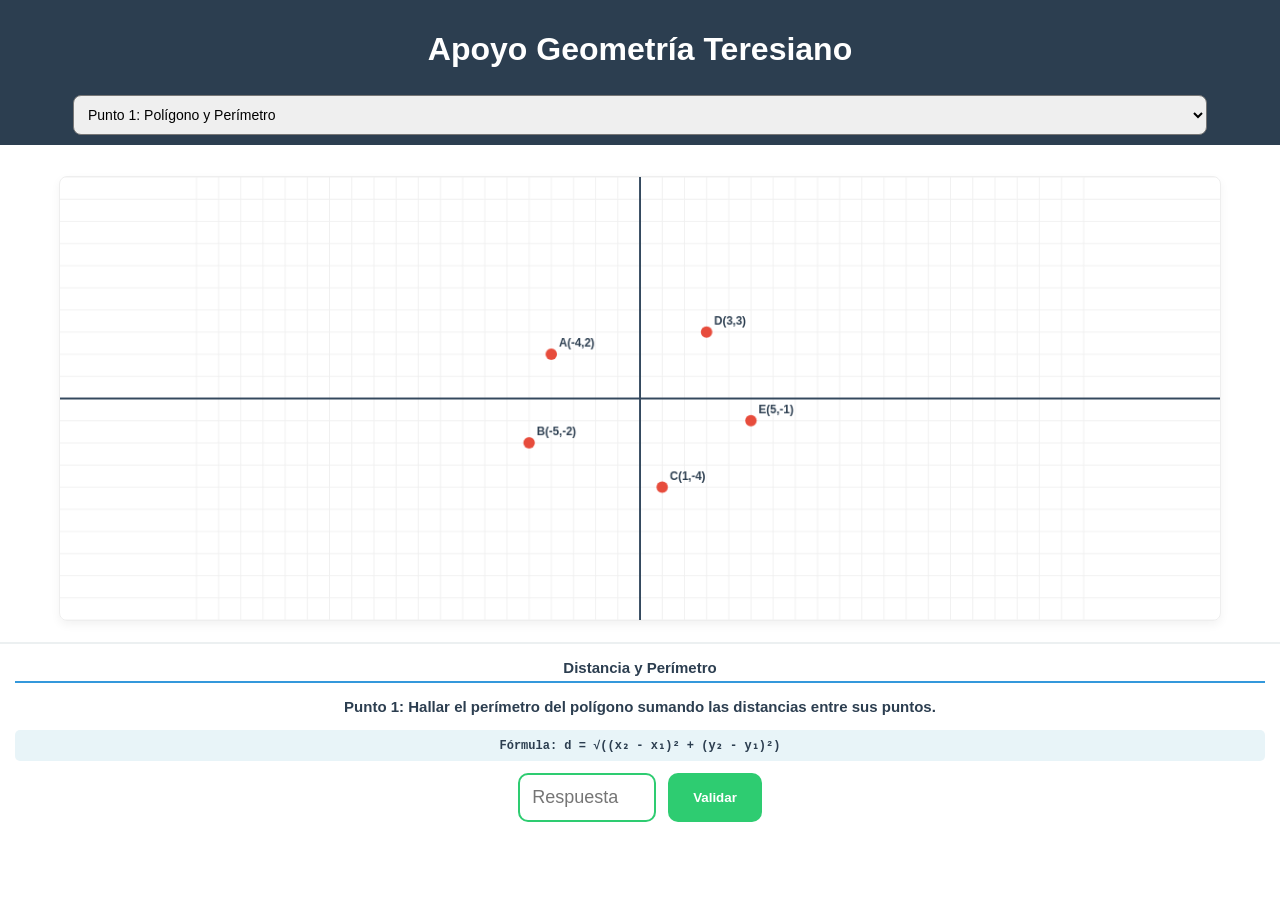
==== index.html @ 0012d0bf "Update index.html" ====
<!DOCTYPE html>
<html lang="es">
<head>
    <meta charset="UTF-8">
    <meta name="viewport" content="width=device-width, initial-scale=1.0, maximum-scale=1.0, user-scalable=no">
    <title>Geo-Entrenador Valentina</title>
    <link rel="stylesheet" href="style.css">
</head>
<body>
    <div id="app-container">
        <header>
            <h1>Apoyo Geometría Teresiano</h1>
            <select id="selector-ejercicio" onchange="cambiarEjercicio()">
                <option value="0">Punto 1: Polígono y Perímetro</option>
                <option value="1">Punto 2: Ecuación y Diámetro</option>
                <option value="2">Punto 6: Tipo de Triángulo</option>
                <option value="3">Punto 9: Trazo de Circunferencia</option>
            </select>
        </header>

        <main id="game-canvas">
            <canvas id="plano"></canvas>
        </main>

        <section id="interaccion">
            <div id="instruccion">Selecciona un ejercicio para empezar</div>
            
            <div class="entrada-respuesta">
                <input type="number" id="resultado-usuario" placeholder="Respuesta" step="0.01">
                <button onclick="verificarRespuesta()">Validar</button>
            </div>

            <div id="explicacion-zona" style="display:none;">
                <div class="alerta-tutorial">
                    <p id="texto-explicativo"></p>
                </div>
            </div>
        </section>
    </div>
    <script src="script.js?v=6"></script>
</body>
</html>
---- style.css ----
body { 
    margin: 0; 
    font-family: 'Segoe UI', sans-serif; 
    background-color: #f0f4f8; 
    overflow: hidden; 
    touch-action: manipulation; 
}
#app-container { 
    display: flex; 
    flex-direction: column; 
    height: 100vh; 
}
header { 
    background: #2c3e50; 
    color: white; 
    padding: 10px; 
    text-align: center; 
    z-index: 10;
}
#selector-ejercicio { 
    width: 90%; 
    padding: 10px; 
    border-radius: 8px; 
    font-size: 14px; 
    margin-top: 5px;
}
#progreso-bar { 
    width: 90%; 
    height: 8px; 
    background: #455a64; 
    border-radius: 10px; 
    margin: 8px auto; 
    overflow: hidden; 
}
#avance { 
    width: 10%; 
    height: 100%; 
    background: #4caf50; 
    transition: width 0.5s ease; 
}

/* AQUÍ EL AJUSTE PARA BAJAR Y CENTRAR EL PLANO */
#game-canvas { 
    flex-grow: 1; 
    display: flex;
    justify-content: center;
    align-items: center;
    background: #ffffff; 
    padding-top: 20px; /* Baja el plano un poco */
    padding-bottom: 10px;
}
canvas { 
    max-width: 95%;
    max-height: 95%;
    border: 1px solid #eee;
    box-shadow: 0 4px 10px rgba(0,0,0,0.05);
    border-radius: 8px;
}

#interaccion { 
    padding: 15px; 
    background: white; 
    min-height: 240px; 
    border-top: 2px solid #ecf0f1;
    overflow-y: auto; 
}
#instruccion { 
    font-size: 15px; 
    color: #2c3e50; 
    font-weight: bold; 
    margin-bottom: 12px; 
    text-align: center;
}
.panel-practica { 
    display: flex; 
    flex-direction: column; 
    gap: 10px; 
}
#inputs-coordenadas { 
    display: grid; 
    grid-template-columns: 1fr 1fr; 
    gap: 10px; 
}
.input-punto { 
    padding: 8px; 
    border: 1px solid #3498db; 
    border-radius: 6px; 
    width: 70px; 
    font-size: 14px;
}
.entrada-respuesta { 
    display: flex; 
    gap: 12px; 
    justify-content: center; 
    margin-top: 10px; 
}
input[type="number"]#resultado-usuario { 
    padding: 12px; 
    border: 2px solid #2ecc71; 
    border-radius: 10px; 
    width: 110px; 
    font-size: 18px; 
}
button { 
    padding: 12px 25px; 
    background: #2ecc71; 
    color: white; 
    border: none; 
    border-radius: 10px; 
    font-weight: bold; 
    cursor: pointer;
}
.alerta-tutorial { 
    background: #fff9c4; 
    padding: 12px; 
    border-radius: 8px; 
    border-left: 5px solid #fbc02d; 
    margin-top: 10px;
    font-size: 14px; 
}
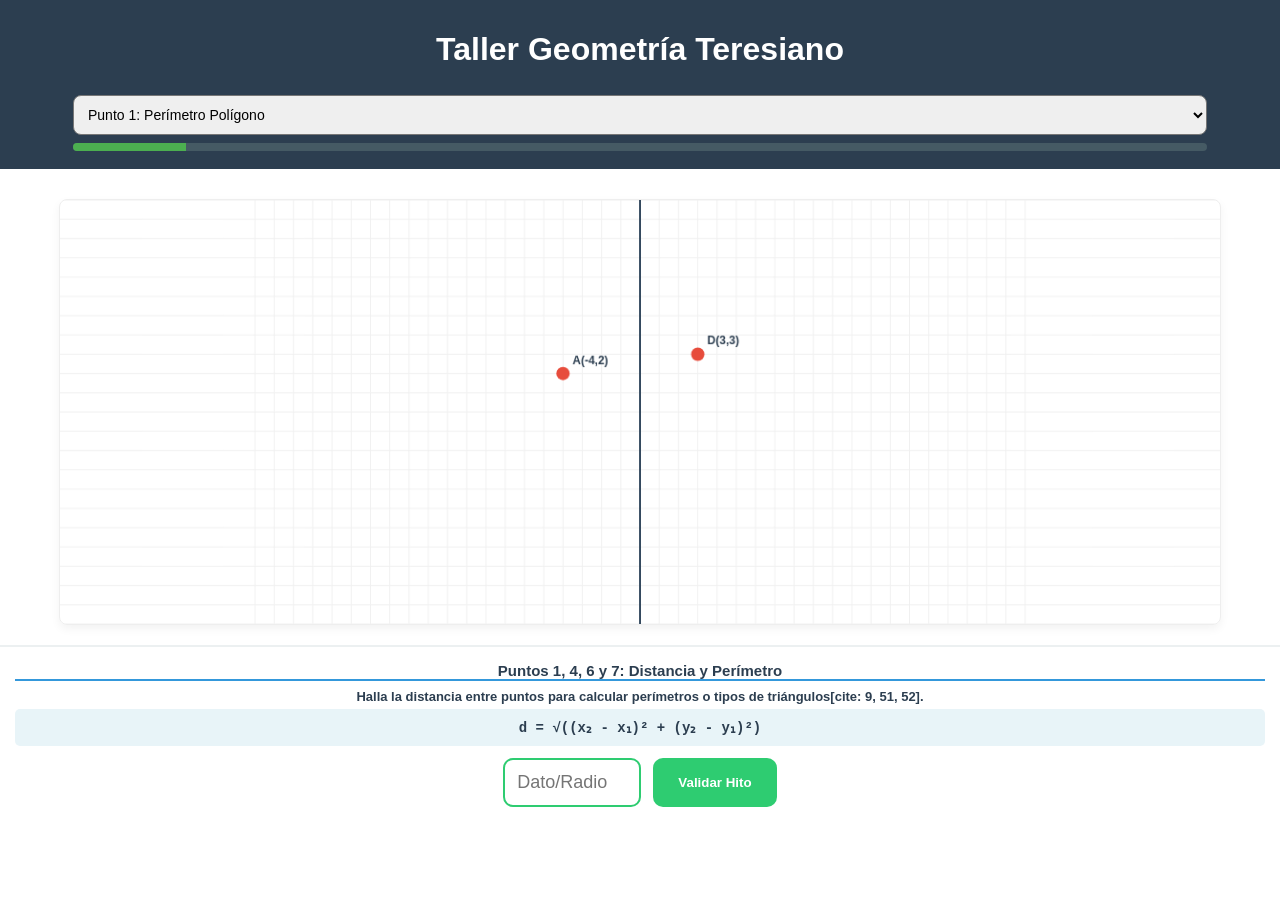
==== commit 868815eb: "Update index.html" ====
--- a/index.html
+++ b/index.html
@@ -3,40 +3,39 @@
 <head>
     <meta charset="UTF-8">
     <meta name="viewport" content="width=device-width, initial-scale=1.0, maximum-scale=1.0, user-scalable=no">
-    <title>Geo-Entrenador Valentina</title>
+    <title>Geo-Master Valentina</title>
     <link rel="stylesheet" href="style.css">
 </head>
 <body>
     <div id="app-container">
         <header>
-            <h1>Apoyo Geometría Teresiano</h1>
+            <h1>Taller Geometría Teresiano</h1>
             <select id="selector-ejercicio" onchange="cambiarEjercicio()">
-                <option value="0">Punto 1: Polígono y Perímetro</option>
-                <option value="1">Punto 2: Ecuación y Diámetro</option>
-                <option value="2">Punto 6: Tipo de Triángulo</option>
-                <option value="3">Punto 9: Trazo de Circunferencia</option>
+                <option value="0">Punto 1: Perímetro Polígono</option>
+                <option value="1">Punto 2: Diámetro AB</option>
+                <option value="2">Punto 3: Ec. General a Canónica</option>
+                <option value="3">Punto 4: Análisis de Plano</option>
+                <option value="4">Punto 5: Ec. Canónica y General</option>
+                <option value="5">Punto 6: Tipo de Triángulo</option>
+                <option value="6">Punto 7: Triángulo DEF</option>
+                <option value="7">Punto 8: Radio y Centro</option>
+                <option value="8">Punto 9: Trazo (Radio 1.6)</option>
+                <option value="9">Punto 10: Trazo (Radio 2.0)</option>
             </select>
+            <div id="progreso-bar"><div id="avance"></div></div>
         </header>
-
-        <main id="game-canvas">
-            <canvas id="plano"></canvas>
-        </main>
-
+        <main id="game-canvas"><canvas id="plano"></canvas></main>
         <section id="interaccion">
-            <div id="instruccion">Selecciona un ejercicio para empezar</div>
-            
+            <div id="instruccion">Cargando taller...</div>
             <div class="entrada-respuesta">
-                <input type="number" id="resultado-usuario" placeholder="Respuesta" step="0.01">
-                <button onclick="verificarRespuesta()">Validar</button>
+                <input type="number" id="resultado-usuario" placeholder="Dato/Radio" step="0.01">
+                <button onclick="verificarRespuesta()">Validar Hito</button>
             </div>
-
             <div id="explicacion-zona" style="display:none;">
-                <div class="alerta-tutorial">
-                    <p id="texto-explicativo"></p>
-                </div>
+                <div class="alerta-tutorial"><p id="texto-explicativo"></p></div>
             </div>
         </section>
     </div>
-    <script src="script.js?v=6"></script>
+    <script src="script.js?v=7"></script>
 </body>
 </html>
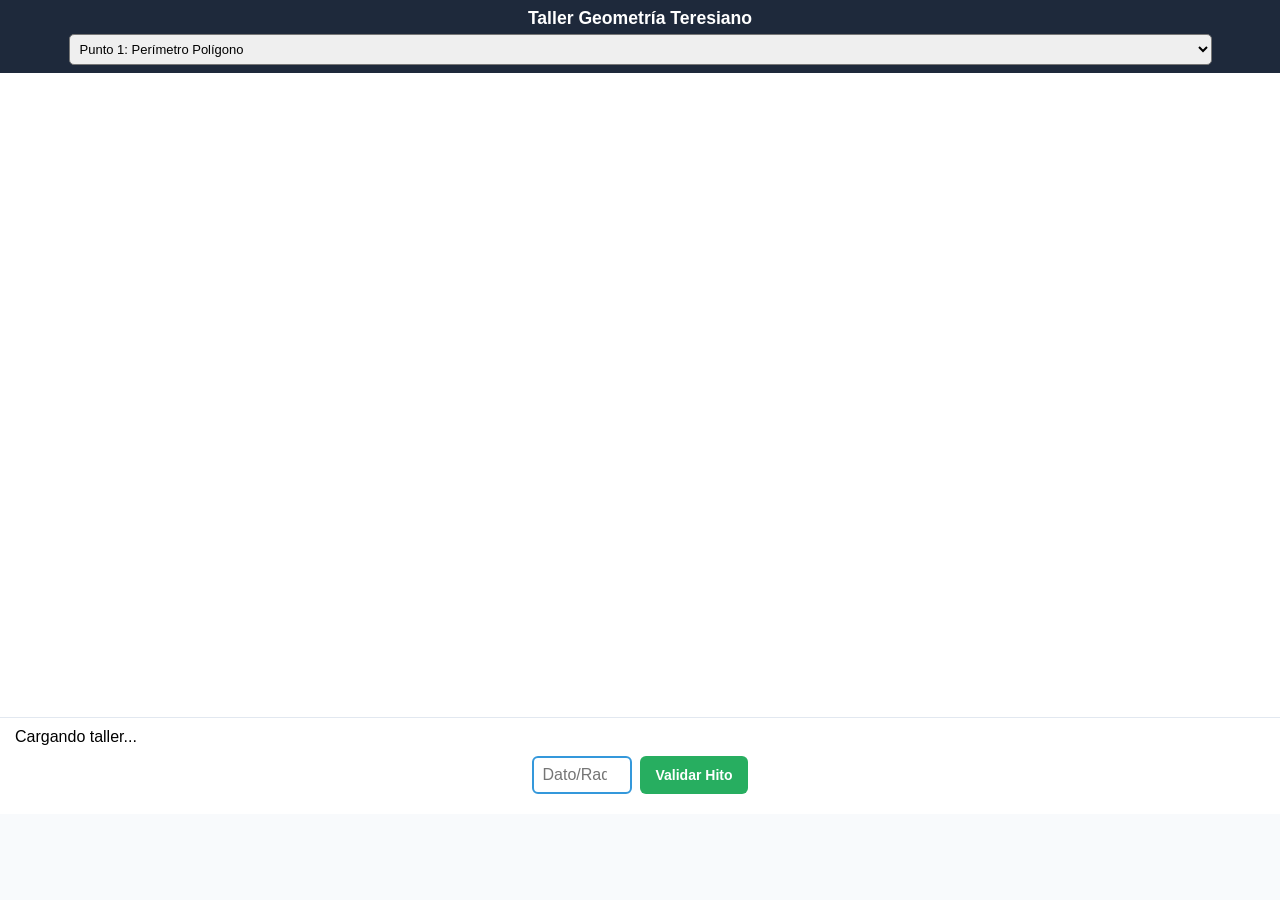
==== commit dae17965: "Update index.html" ====
--- a/index.html
+++ b/index.html
@@ -36,6 +36,6 @@
             </div>
         </section>
     </div>
-    <script src="script.js?v=7"></script>
+    <script src="script.js?v=9"></script>
 </body>
 </html>
--- a/style.css
+++ b/style.css
@@ -1,120 +1,85 @@
 body { 
     margin: 0; 
     font-family: 'Segoe UI', sans-serif; 
-    background-color: #f0f4f8; 
-    overflow: hidden; 
-    touch-action: manipulation; 
+    background-color: #f8fafc; 
+    display: flex;
+    flex-direction: column;
+    height: 100vh;
+    overflow: hidden; /* Evita el scroll doble en el cuerpo */
 }
-#app-container { 
-    display: flex; 
-    flex-direction: column; 
-    height: 100vh; 
+
+header { 
+    background: #1e293b; 
+    color: white; 
+    padding: 8px 5px; /* Más delgado */
+    text-align: center; 
+    flex-shrink: 0;
 }
-header { 
-    background: #2c3e50; 
-    color: white; 
-    padding: 10px; 
-    text-align: center; 
-    z-index: 10;
+
+header h1 { 
+    font-size: 1.1rem; /* Mucho más pequeño */
+    margin: 0 0 5px 0; 
 }
+
 #selector-ejercicio { 
     width: 90%; 
-    padding: 10px; 
-    border-radius: 8px; 
-    font-size: 14px; 
-    margin-top: 5px;
-}
-#progreso-bar { 
-    width: 90%; 
-    height: 8px; 
-    background: #455a64; 
-    border-radius: 10px; 
-    margin: 8px auto; 
-    overflow: hidden; 
-}
-#avance { 
-    width: 10%; 
-    height: 100%; 
-    background: #4caf50; 
-    transition: width 0.5s ease; 
+    padding: 6px; 
+    font-size: 13px; 
+    border-radius: 5px;
 }
 
-/* AQUÍ EL AJUSTE PARA BAJAR Y CENTRAR EL PLANO */
 #game-canvas { 
-    flex-grow: 1; 
-    display: flex;
-    justify-content: center;
-    align-items: center;
+    flex: 0 0 35vh; /* Reduce el plano al 35% de la pantalla */
     background: #ffffff; 
-    padding-top: 20px; /* Baja el plano un poco */
-    padding-bottom: 10px;
-}
-canvas { 
-    max-width: 95%;
-    max-height: 95%;
-    border: 1px solid #eee;
-    box-shadow: 0 4px 10px rgba(0,0,0,0.05);
-    border-radius: 8px;
+    border-bottom: 1px solid #e2e8f0;
 }
 
+canvas { width: 100%; height: 100%; }
+
+/* ZONA DE INTERACCIÓN CON SCROLL MEJORADO */
 #interaccion { 
-    padding: 15px; 
-    background: white; 
-    min-height: 240px; 
-    border-top: 2px solid #ecf0f1;
+    flex: 1; 
     overflow-y: auto; 
+    padding: 10px 15px;
+    background: white;
+    -webkit-overflow-scrolling: touch;
 }
-#instruccion { 
-    font-size: 15px; 
-    color: #2c3e50; 
-    font-weight: bold; 
-    margin-bottom: 12px; 
-    text-align: center;
+
+.entrada-respuesta { 
+    display: flex; 
+    gap: 8px; 
+    justify-content: center; 
+    margin: 10px 0;
 }
-.panel-practica { 
-    display: flex; 
-    flex-direction: column; 
-    gap: 10px; 
+
+input[type="number"] { 
+    padding: 8px; 
+    border: 2px solid #3498db; 
+    border-radius: 6px; 
+    width: 80px;
+    font-size: 16px;
 }
-#inputs-coordenadas { 
-    display: grid; 
-    grid-template-columns: 1fr 1fr; 
-    gap: 10px; 
-}
-.input-punto { 
-    padding: 8px; 
-    border: 1px solid #3498db; 
+
+button { 
+    padding: 8px 15px; 
+    background: #27ae60; 
+    color: white; 
+    border: none; 
     border-radius: 6px; 
-    width: 70px; 
+    font-weight: bold;
     font-size: 14px;
 }
-.entrada-respuesta { 
-    display: flex; 
-    gap: 12px; 
-    justify-content: center; 
-    margin-top: 10px; 
-}
-input[type="number"]#resultado-usuario { 
-    padding: 12px; 
-    border: 2px solid #2ecc71; 
-    border-radius: 10px; 
-    width: 110px; 
-    font-size: 18px; 
-}
-button { 
-    padding: 12px 25px; 
-    background: #2ecc71; 
-    color: white; 
-    border: none; 
-    border-radius: 10px; 
-    font-weight: bold; 
-    cursor: pointer;
-}
+
+#instruccion div { font-size: 14px !important; }
+#instruccion p { font-size: 13px; margin: 5px 0; }
+
 .alerta-tutorial { 
-    background: #fff9c4; 
+    background: #fef9c3; 
     padding: 12px; 
     border-radius: 8px; 
-    border-left: 5px solid #fbc02d; 
+    border-left: 4px solid #facc15; 
     margin-top: 10px;
-    font-size: 14px; 
+    margin-bottom: 40px; /* Espacio para que el dedo pueda subirlo todo */
+    font-size: 13px;
+    color: #422006;
 }
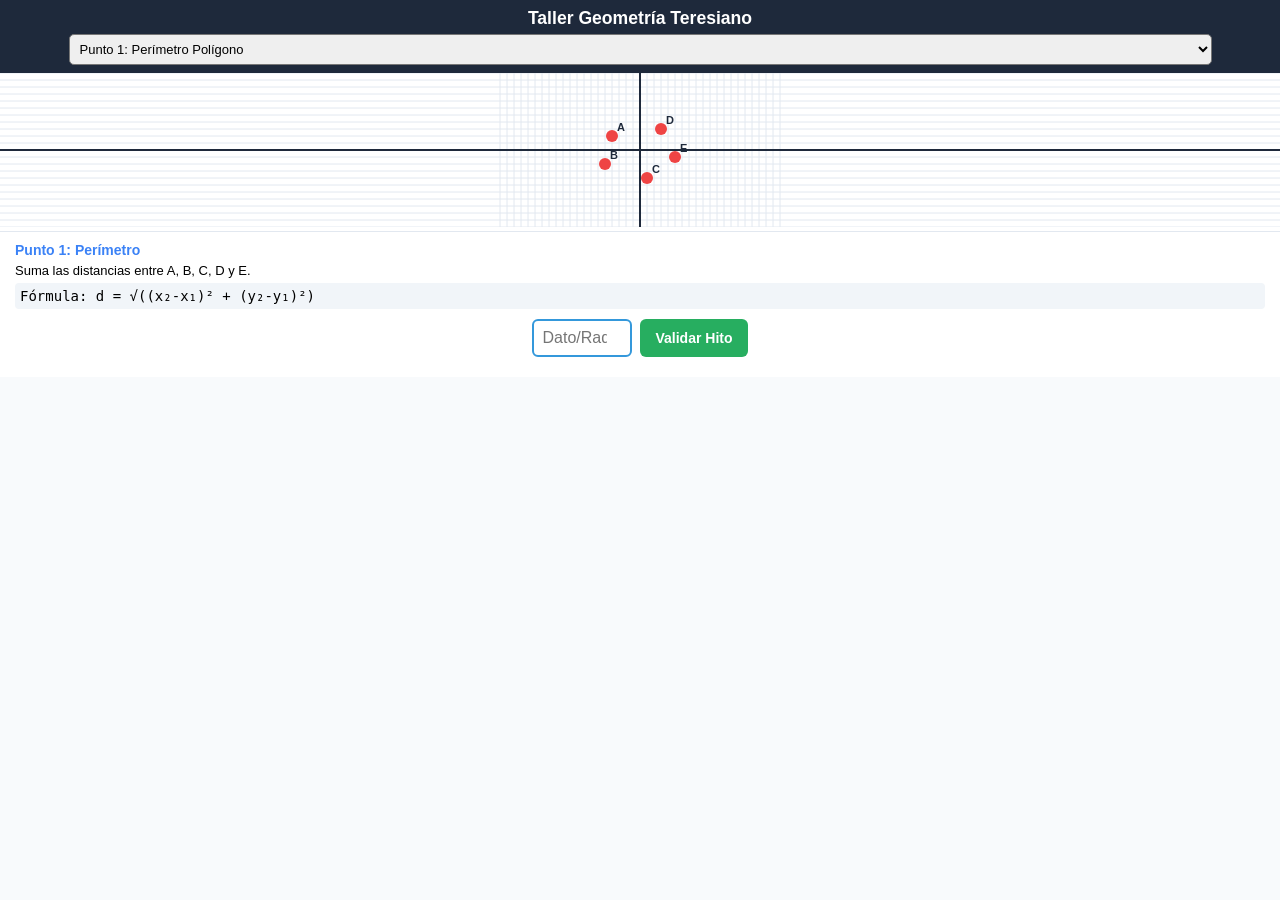
==== commit 4f8bb552: "Update index.html" ====
--- a/index.html
+++ b/index.html
@@ -36,6 +36,6 @@
             </div>
         </section>
     </div>
-    <script src="script.js?v=9"></script>
+    <script src="script.js?v=10"></script>
 </body>
 </html>
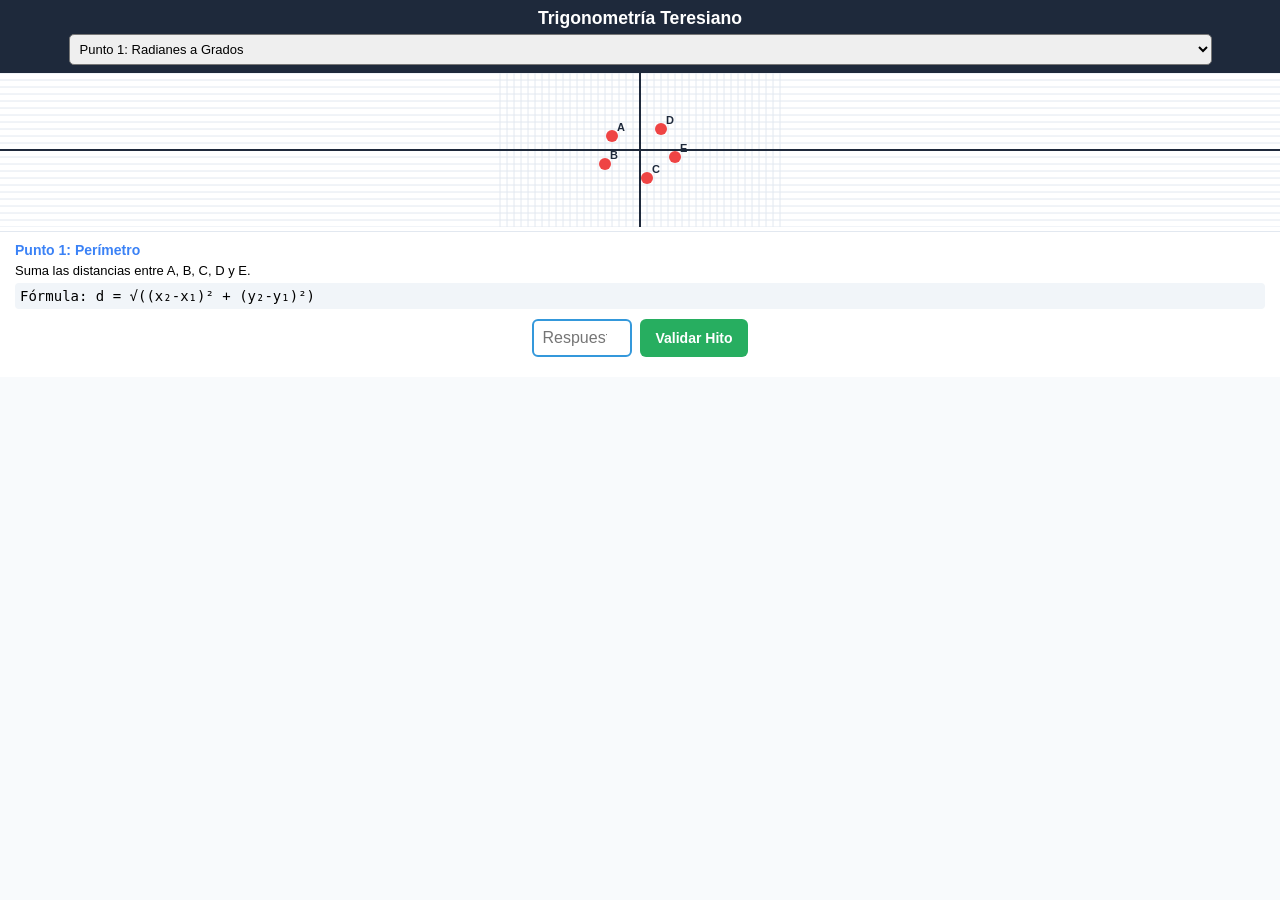
==== commit caace414: "Update index.html" ====
--- a/index.html
+++ b/index.html
@@ -3,39 +3,47 @@
 <head>
     <meta charset="UTF-8">
     <meta name="viewport" content="width=device-width, initial-scale=1.0, maximum-scale=1.0, user-scalable=no">
-    <title>Geo-Master Valentina</title>
+    <title>Trigo-Master Valentina</title>
     <link rel="stylesheet" href="style.css">
 </head>
 <body>
     <div id="app-container">
         <header>
-            <h1>Taller Geometría Teresiano</h1>
+            <h1>Trigonometría Teresiano</h1>
             <select id="selector-ejercicio" onchange="cambiarEjercicio()">
-                <option value="0">Punto 1: Perímetro Polígono</option>
-                <option value="1">Punto 2: Diámetro AB</option>
-                <option value="2">Punto 3: Ec. General a Canónica</option>
-                <option value="3">Punto 4: Análisis de Plano</option>
-                <option value="4">Punto 5: Ec. Canónica y General</option>
-                <option value="5">Punto 6: Tipo de Triángulo</option>
-                <option value="6">Punto 7: Triángulo DEF</option>
-                <option value="7">Punto 8: Radio y Centro</option>
-                <option value="8">Punto 9: Trazo (Radio 1.6)</option>
-                <option value="9">Punto 10: Trazo (Radio 2.0)</option>
+                <option value="0">Punto 1: Radianes a Grados</option>
+                <option value="1">Punto 2: Vueltas de Rueda</option>
+                <option value="2">Punto 3: Banda Transportadora</option>
+                <option value="3">Punto 4: Ángulo de Depresión</option>
+                <option value="4">Punto 5: Cuadrilátero ABCD</option>
+                <option value="5">Punto 6: Área con Ángulos Especiales</option>
+                <option value="6">Punto 7: Altura del Edificio (Doble Ángulo)</option>
+                <option value="7">Punto 8: Curso de Vuelo (Ley de Coseno)</option>
+                <option value="8">Punto 9: Altura de la Pierna</option>
+                <option value="9">Punto 10: Medida del Lado b (Ley de Seno)</option>
             </select>
             <div id="progreso-bar"><div id="avance"></div></div>
         </header>
-        <main id="game-canvas"><canvas id="plano"></canvas></main>
+
+        <main id="game-canvas">
+            <canvas id="plano"></canvas>
+        </main>
+
         <section id="interaccion">
-            <div id="instruccion">Cargando taller...</div>
+            <div id="instruccion">Cargando reto...</div>
+            
             <div class="entrada-respuesta">
-                <input type="number" id="resultado-usuario" placeholder="Dato/Radio" step="0.01">
+                <input type="number" id="resultado-usuario" placeholder="Respuesta" step="0.01">
                 <button onclick="verificarRespuesta()">Validar Hito</button>
             </div>
+
             <div id="explicacion-zona" style="display:none;">
-                <div class="alerta-tutorial"><p id="texto-explicativo"></p></div>
+                <div class="alerta-tutorial">
+                    <p id="texto-explicativo"></p>
+                </div>
             </div>
         </section>
     </div>
-    <script src="script.js?v=10"></script>
+    <script src="script.js?v=trigo"></script>
 </body>
 </html>
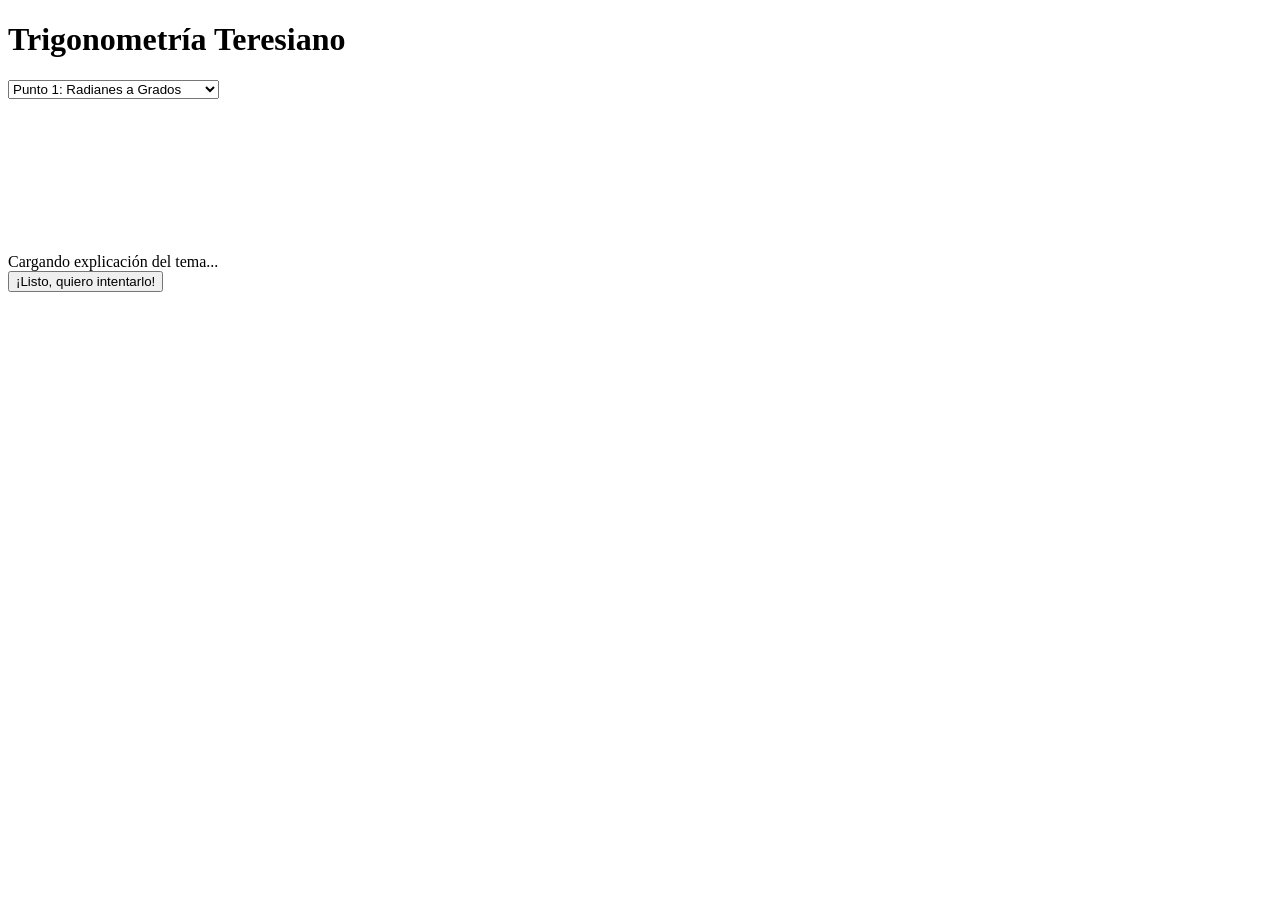
==== commit e2c57329: "Update index.html" ====
--- a/index.html
+++ b/index.html
@@ -16,11 +16,11 @@
                 <option value="2">Punto 3: Banda Transportadora</option>
                 <option value="3">Punto 4: Ángulo de Depresión</option>
                 <option value="4">Punto 5: Cuadrilátero ABCD</option>
-                <option value="5">Punto 6: Área con Ángulos Especiales</option>
-                <option value="6">Punto 7: Altura del Edificio (Doble Ángulo)</option>
-                <option value="7">Punto 8: Curso de Vuelo (Ley de Coseno)</option>
+                <option value="5">Punto 6: Área Triángulos</option>
+                <option value="6">Punto 7: Edificio Doble Ángulo</option>
+                <option value="7">Punto 8: Avión (Ley de Coseno)</option>
                 <option value="8">Punto 9: Altura de la Pierna</option>
-                <option value="9">Punto 10: Medida del Lado b (Ley de Seno)</option>
+                <option value="9">Punto 10: Lado b (Ley de Seno)</option>
             </select>
             <div id="progreso-bar"><div id="avance"></div></div>
         </header>
@@ -30,11 +30,16 @@
         </main>
 
         <section id="interaccion">
-            <div id="instruccion">Cargando reto...</div>
+            <div id="zona-tutorial-inicial">
+                <div id="instruccion">Cargando explicación del tema...</div>
+                <button id="btn-entendido" onclick="activarModoReto()">¡Listo, quiero intentarlo!</button>
+            </div>
             
-            <div class="entrada-respuesta">
-                <input type="number" id="resultado-usuario" placeholder="Respuesta" step="0.01">
-                <button onclick="verificarRespuesta()">Validar Hito</button>
+            <div id="zona-solucion-reto" style="display: none;">
+                <div class="entrada-respuesta">
+                    <input type="number" id="resultado-usuario" placeholder="Respuesta" step="0.01">
+                    <button id="btn-validar" onclick="verificarRespuesta()">Validar Hito</button>
+                </div>
             </div>
 
             <div id="explicacion-zona" style="display:none;">
@@ -44,6 +49,6 @@
             </div>
         </section>
     </div>
-    <script src="script.js?v=trigo"></script>
+    <script src="script.js?v=flujo"></script>
 </body>
 </html>
--- a/style.css
+++ b/style.css
@@ -1,85 +1,49 @@
-body { 
-    margin: 0; 
-    font-family: 'Segoe UI', sans-serif; 
-    background-color: #f8fafc; 
-    display: flex;
-    flex-direction: column;
-    height: 100vh;
-    overflow: hidden; /* Evita el scroll doble en el cuerpo */
-}
+<!DOCTYPE html>
+<html lang="es">
+<head>
+    <meta charset="UTF-8">
+    <meta name="viewport" content="width=device-width, initial-scale=1.0, maximum-scale=1.0, user-scalable=no">
+    <title>Trigo-Master Valentina</title>
+    <link rel="stylesheet" href="style.css">
+</head>
+<body>
+    <div id="app-container">
+        <header>
+            <h1>Trigonometría Teresiano</h1>
+            <select id="selector-ejercicio" onchange="cambiarEjercicio()">
+                <option value="0">Punto 1: Radianes a Grados</option>
+                <option value="1">Punto 2: Vueltas de Rueda</option>
+                <option value="2">Punto 3: Banda Transportadora</option>
+                <option value="3">Punto 4: Ángulo de Depresión</option>
+                <option value="4">Punto 5: Cuadrilátero ABCD</option>
+                <option value="5">Punto 6: Área con Ángulos Especiales</option>
+                <option value="6">Punto 7: Altura del Edificio (Doble Ángulo)</option>
+                <option value="7">Punto 8: Curso de Vuelo (Ley de Coseno)</option>
+                <option value="8">Punto 9: Altura de la Pierna</option>
+                <option value="9">Punto 10: Medida del Lado b (Ley de Seno)</option>
+            </select>
+            <div id="progreso-bar"><div id="avance"></div></div>
+        </header>
 
-header { 
-    background: #1e293b; 
-    color: white; 
-    padding: 8px 5px; /* Más delgado */
-    text-align: center; 
-    flex-shrink: 0;
-}
+        <main id="game-canvas">
+            <canvas id="plano"></canvas>
+        </main>
 
-header h1 { 
-    font-size: 1.1rem; /* Mucho más pequeño */
-    margin: 0 0 5px 0; 
-}
+        <section id="interaccion">
+            <div id="instruccion">Cargando reto...</div>
+            
+            <div class="entrada-respuesta">
+                <input type="number" id="resultado-usuario" placeholder="Respuesta" step="0.01">
+                <button onclick="verificarRespuesta()">Validar Hito</button>
+            </div>
 
-#selector-ejercicio { 
-    width: 90%; 
-    padding: 6px; 
-    font-size: 13px; 
-    border-radius: 5px;
-}
-
-#game-canvas { 
-    flex: 0 0 35vh; /* Reduce el plano al 35% de la pantalla */
-    background: #ffffff; 
-    border-bottom: 1px solid #e2e8f0;
-}
-
-canvas { width: 100%; height: 100%; }
-
-/* ZONA DE INTERACCIÓN CON SCROLL MEJORADO */
-#interaccion { 
-    flex: 1; 
-    overflow-y: auto; 
-    padding: 10px 15px;
-    background: white;
-    -webkit-overflow-scrolling: touch;
-}
-
-.entrada-respuesta { 
-    display: flex; 
-    gap: 8px; 
-    justify-content: center; 
-    margin: 10px 0;
-}
-
-input[type="number"] { 
-    padding: 8px; 
-    border: 2px solid #3498db; 
-    border-radius: 6px; 
-    width: 80px;
-    font-size: 16px;
-}
-
-button { 
-    padding: 8px 15px; 
-    background: #27ae60; 
-    color: white; 
-    border: none; 
-    border-radius: 6px; 
-    font-weight: bold;
-    font-size: 14px;
-}
-
-#instruccion div { font-size: 14px !important; }
-#instruccion p { font-size: 13px; margin: 5px 0; }
-
-.alerta-tutorial { 
-    background: #fef9c3; 
-    padding: 12px; 
-    border-radius: 8px; 
-    border-left: 4px solid #facc15; 
-    margin-top: 10px;
-    margin-bottom: 40px; /* Espacio para que el dedo pueda subirlo todo */
-    font-size: 13px;
-    color: #422006;
-}
+            <div id="explicacion-zona" style="display:none;">
+                <div class="alerta-tutorial">
+                    <p id="texto-explicativo"></p>
+                </div>
+            </div>
+        </section>
+    </div>
+    <script src="script.js?v=trigo"></script>
+</body>
+</html>
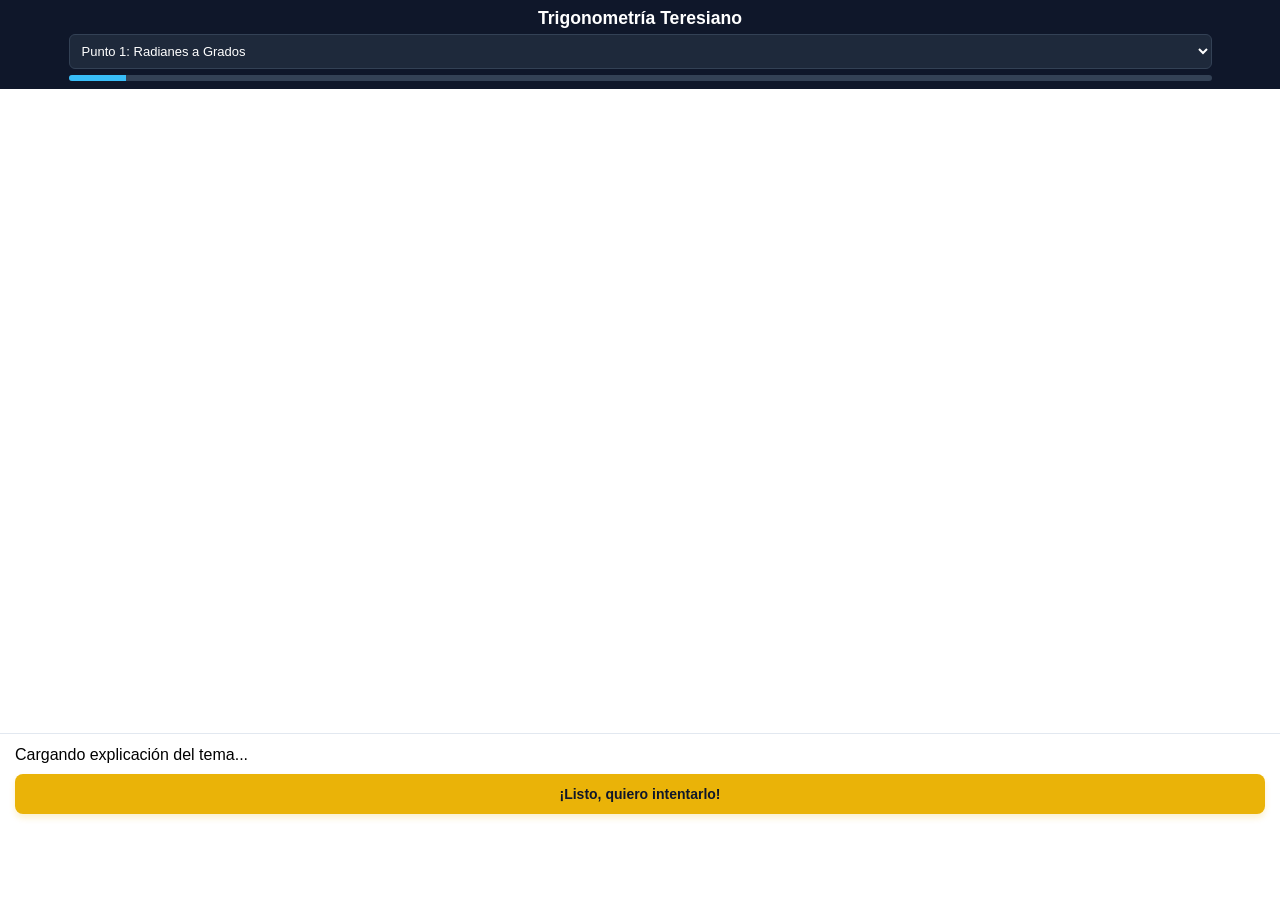
==== commit 4e01d241: "Update index.html" ====
--- a/index.html
+++ b/index.html
@@ -49,6 +49,6 @@
             </div>
         </section>
     </div>
-    <script src="script.js?v=flujo"></script>
+    <script src="script.js?v=figuras_finales"></script>
 </body>
 </html>
--- a/style.css
+++ b/style.css
@@ -1,49 +1,57 @@
-<!DOCTYPE html>
-<html lang="es">
-<head>
-    <meta charset="UTF-8">
-    <meta name="viewport" content="width=device-width, initial-scale=1.0, maximum-scale=1.0, user-scalable=no">
-    <title>Trigo-Master Valentina</title>
-    <link rel="stylesheet" href="style.css">
-</head>
-<body>
-    <div id="app-container">
-        <header>
-            <h1>Trigonometría Teresiano</h1>
-            <select id="selector-ejercicio" onchange="cambiarEjercicio()">
-                <option value="0">Punto 1: Radianes a Grados</option>
-                <option value="1">Punto 2: Vueltas de Rueda</option>
-                <option value="2">Punto 3: Banda Transportadora</option>
-                <option value="3">Punto 4: Ángulo de Depresión</option>
-                <option value="4">Punto 5: Cuadrilátero ABCD</option>
-                <option value="5">Punto 6: Área con Ángulos Especiales</option>
-                <option value="6">Punto 7: Altura del Edificio (Doble Ángulo)</option>
-                <option value="7">Punto 8: Curso de Vuelo (Ley de Coseno)</option>
-                <option value="8">Punto 9: Altura de la Pierna</option>
-                <option value="9">Punto 10: Medida del Lado b (Ley de Seno)</option>
-            </select>
-            <div id="progreso-bar"><div id="avance"></div></div>
-        </header>
+body { 
+    margin: 0; 
+    font-family: 'Segoe UI', sans-serif; 
+    background-color: #f8fafc; 
+    display: flex;
+    flex-direction: column;
+    height: 100vh;
+    overflow: hidden;
+}
 
-        <main id="game-canvas">
-            <canvas id="plano"></canvas>
-        </main>
+#app-container { display: flex; flex-direction: column; height: 100%; }
 
-        <section id="interaccion">
-            <div id="instruccion">Cargando reto...</div>
-            
-            <div class="entrada-respuesta">
-                <input type="number" id="resultado-usuario" placeholder="Respuesta" step="0.01">
-                <button onclick="verificarRespuesta()">Validar Hito</button>
-            </div>
+header { 
+    background: #0f172a; 
+    color: white; 
+    padding: 8px 5px; 
+    text-align: center; 
+    flex-shrink: 0;
+}
 
-            <div id="explicacion-zona" style="display:none;">
-                <div class="alerta-tutorial">
-                    <p id="texto-explicativo"></p>
-                </div>
-            </div>
-        </section>
-    </div>
-    <script src="script.js?v=trigo"></script>
-</body>
-</html>
+header h1 { font-size: 1.1rem; margin: 0 0 5px 0; }
+
+#selector-ejercicio { 
+    width: 90%; padding: 8px; font-size: 13px; border-radius: 6px;
+    background: #1e293b; color: white; border: 1px solid #334155;
+}
+
+#progreso-bar { width: 90%; height: 6px; background: #334155; border-radius: 10px; margin: 6px auto 0 auto; overflow: hidden; }
+#avance { width: 5%; height: 100%; background: #38bdf8; transition: width 0.5s ease; }
+
+#game-canvas { flex: 0 0 32vh; background: #ffffff; border-bottom: 1px solid #e2e8f0; }
+canvas { width: 100%; height: 100%; }
+
+#interaccion { 
+    flex: 1; overflow-y: auto; padding: 12px 15px; background: white;
+    -webkit-overflow-scrolling: touch;
+}
+
+/* Estilos de la zona de estudio inicial */
+#zona-tutorial-inicial { display: flex; flex-direction: column; gap: 10px; }
+
+#btn-entendido {
+    padding: 12px; background: #eab308; color: #0f172a; border: none;
+    border-radius: 8px; font-weight: bold; font-size: 14px; cursor: pointer;
+    box-shadow: 0 4px 6px rgba(234, 179, 8, 0.2);
+}
+
+.entrada-respuesta { display: flex; gap: 8px; justify-content: center; margin: 15px 0; }
+
+input[type="number"] { padding: 10px; border: 2px solid #38bdf8; border-radius: 8px; width: 90px; font-size: 16px; text-align: center; }
+
+#btn-validar { padding: 10px 18px; background: #0ea5e9; color: white; border: none; border-radius: 8px; font-weight: bold; font-size: 14px; }
+
+.alerta-tutorial { 
+    background: #fef9c3; padding: 12px; border-radius: 8px; border-left: 4px solid #eab308; 
+    margin-top: 10px; margin-bottom: 40px; font-size: 13px; color: #713f12; line-height: 1.5;
+}
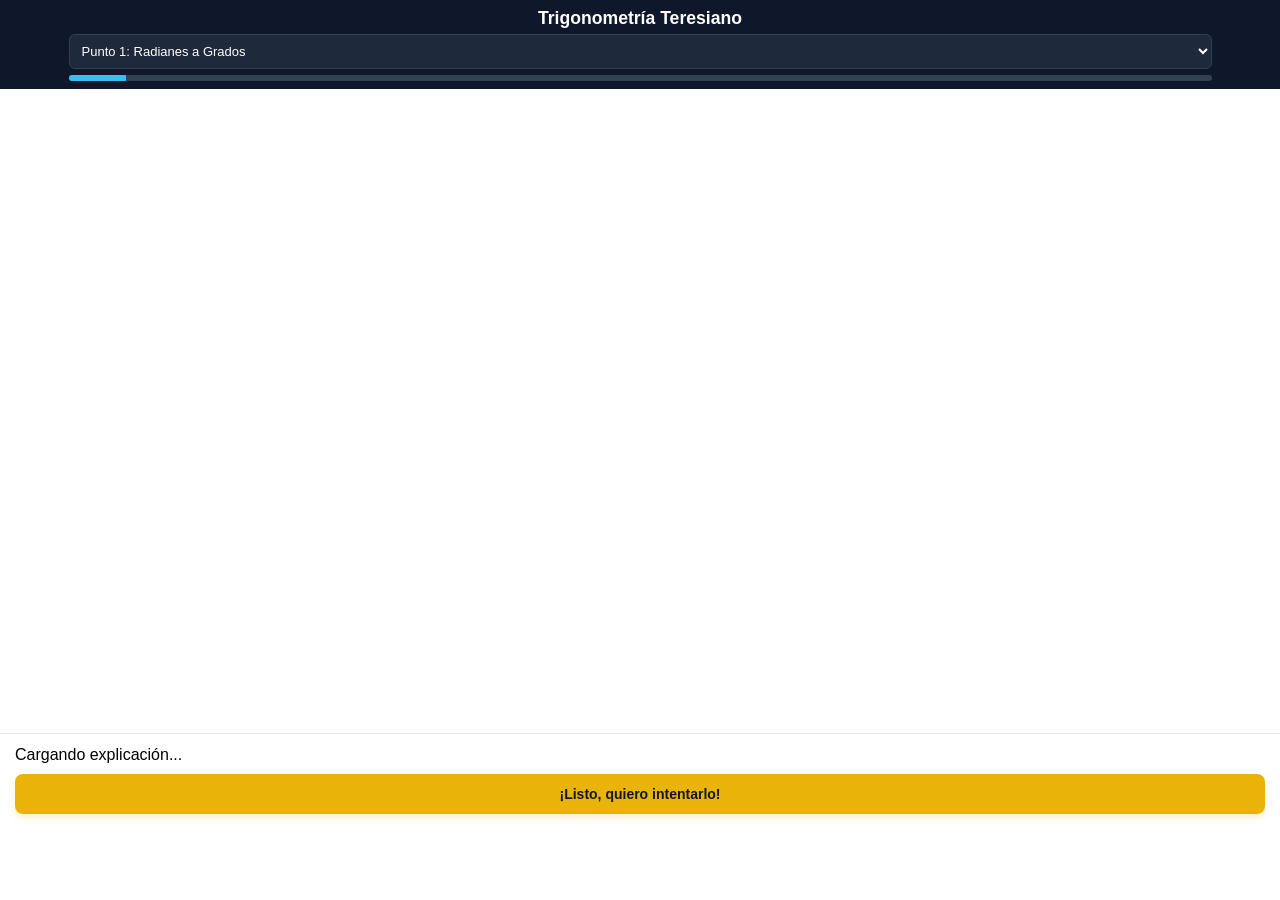
==== commit 12edbe7f: "Update index.html" ====
--- a/index.html
+++ b/index.html
@@ -4,7 +4,7 @@
     <meta charset="UTF-8">
     <meta name="viewport" content="width=device-width, initial-scale=1.0, maximum-scale=1.0, user-scalable=no">
     <title>Trigo-Master Valentina</title>
-    <link rel="stylesheet" href="style.css">
+    <link rel="stylesheet" href="style.css?v=final_trigo">
 </head>
 <body>
     <div id="app-container">
@@ -25,19 +25,19 @@
             <div id="progreso-bar"><div id="avance"></div></div>
         </header>
 
-        <main id="game-canvas">
+        <div id="game-canvas">
             <canvas id="plano"></canvas>
-        </main>
+        </div>
 
         <section id="interaccion">
             <div id="zona-tutorial-inicial">
-                <div id="instruccion">Cargando explicación del tema...</div>
+                <div id="instruccion">Cargando explicación...</div>
                 <button id="btn-entendido" onclick="activarModoReto()">¡Listo, quiero intentarlo!</button>
             </div>
             
             <div id="zona-solucion-reto" style="display: none;">
                 <div class="entrada-respuesta">
-                    <input type="number" id="resultado-usuario" placeholder="Respuesta" step="0.01">
+                    <input type="number" id="resultado-usuario" placeholder="Dato" step="0.01">
                     <button id="btn-validar" onclick="verificarRespuesta()">Validar Hito</button>
                 </div>
             </div>
@@ -49,6 +49,6 @@
             </div>
         </section>
     </div>
-    <script src="script.js?v=figuras_finales"></script>
+    <script src="script.js?v=final_trigo"></script>
 </body>
 </html>
